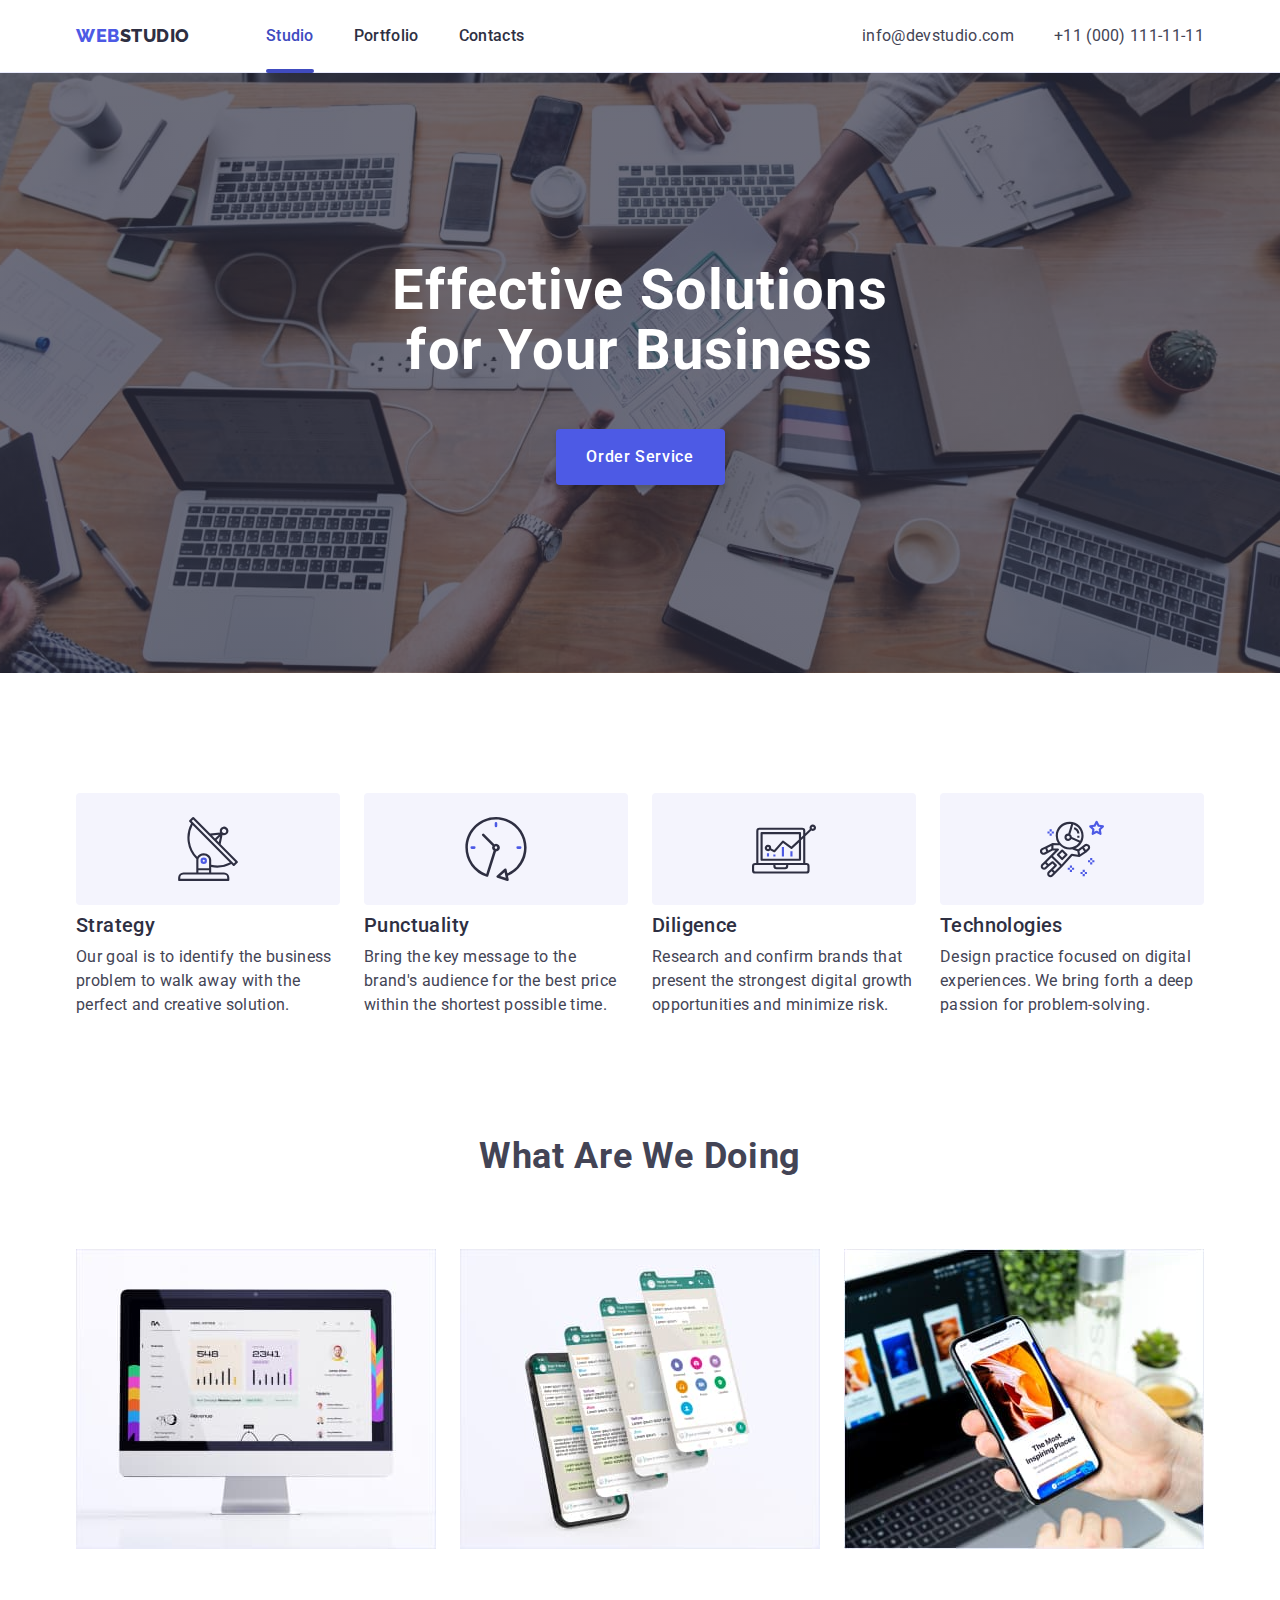
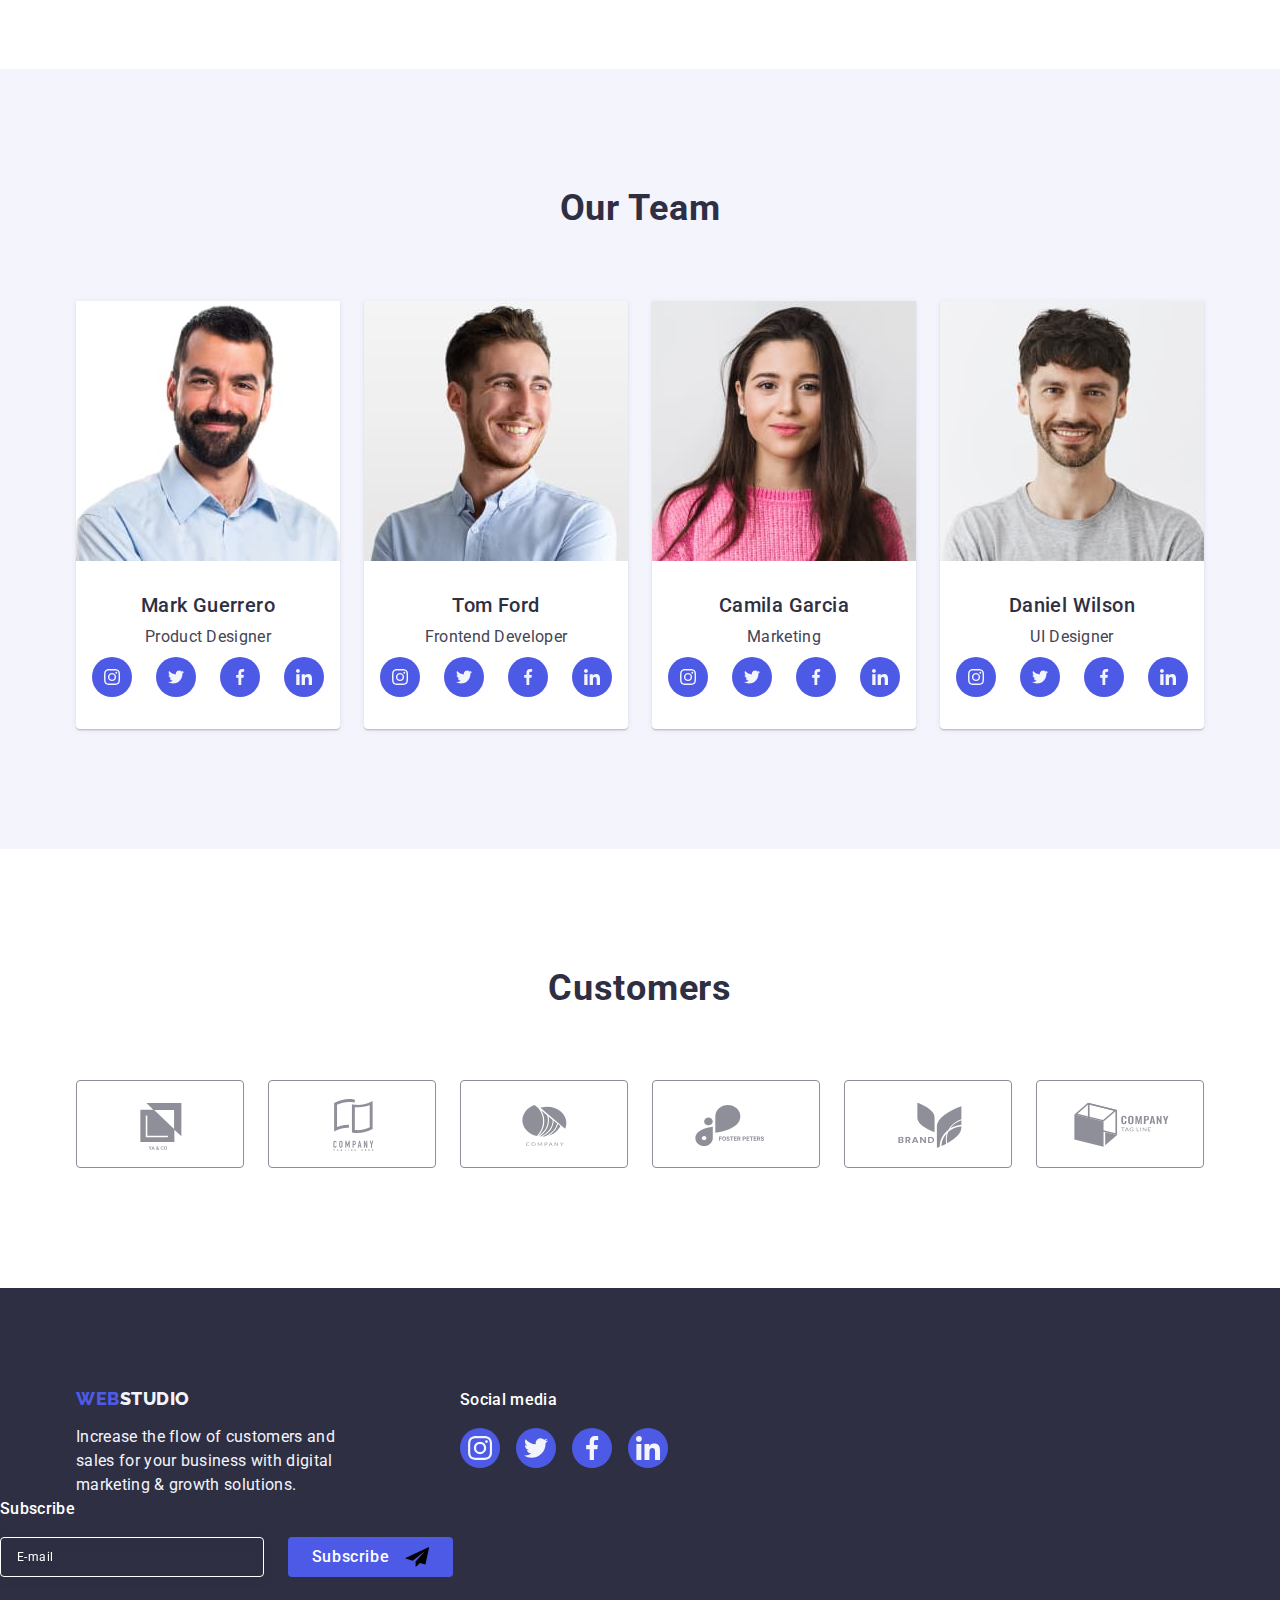
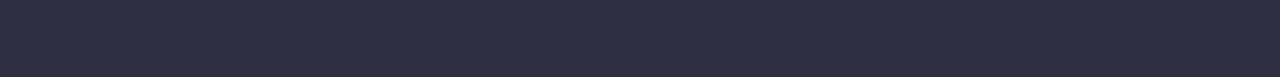
==== index.html @ e002f119 "rw6" ====
<!DOCTYPE html>
<html lang="en">
<head>
    <meta charset="UTF-8">
    <meta http-equiv="X-UA-Compatible" content="IE=edge">
    <meta name="viewport" content="width=device-width, initial-scale=1.0">
    <title>Web Studio</title>
    <link rel="stylesheet" href="https://cdnjs.cloudflare.com/ajax/libs/modern-normalize/1.1.0/modern-normalize.min.css">
    <link rel="preconnect" href="https://fonts.googleapis.com">
    <link rel="preconnect" href="https://fonts.gstatic.com" crossorigin>
    <link href="https://fonts.googleapis.com/css2?family=Raleway:wght@800&family=Roboto:wght@400;500;700;900&display=swap" rel="stylesheet">
    <link rel="stylesheet" href="./css/styles.css">
</head>
<body>
    <!-- header -->
    <header class="header-index">
        <div class="div-header container">
    <nav class="nav-header list">
        <a class="logo-web link" href="./index.html">Web<span class="logo-stu link">Studio</span></a>
    <ul class="menu list">
    <li><a class="menu-list current link" href="./index.html">Studio</a></li>
    <li><a class="menu-list link" href="./portfolio.html">Portfolio</a></li>
    <li><a class="menu-list link" href="">Contacts</a></li>
    </ul>
    </nav>
    <address class="contact">
        <ul class="contact-container list">
            <li><a class="contact-list link" href="mailto:info@devstudio.com">info@devstudio.com</a></li>
            <li><a class="contact-list link" href="tel:+110001111111">+11 (000) 111-11-11</a></li>
        </ul>
    </address>
    </div>
    </header>
    <!-- main -->
    <main>
        <!-- section 1 -->
    <section class="hero">
        <div class="hero-content container">
        <h1 class="title-index">Effective Solutions
        for Your Business</h1>
        <button class="order-btn" type="button" data-modal-open>Order Service</button>
        </div>
    </section>
        <!-- section 2 Features-->
    <section class="features-container"><div class="container">
        <h2 hidden class="hidden-features">Features</h2>
        <ul class="features-container-list list">
        <li class="firstlist-features-container">
            <div class="div-icon-features"><svg width="64" height="64">
                <use href="./images/icons.svg#icon-antena1"></use>
            </svg></div><h3 class="title-features">Strategy</h3>
        <p class="small-text">Our goal is to identify the business
        problem to walk away with the perfect and creative solution. </p></li>
        <li class="firstlist-features-container">
            <div class="div-icon-features"><svg width="64" height="64">
                <use href="./images/icons.svg#icon-clock1"></use>
        </svg></div><h3 class="title-features">Punctuality</h3>
        <p class="small-text">Bring the key message to the brand's audience for the best price within the shortest possible time.</p></li>
        <li class="firstlist-features-container">
            <div class="div-icon-features"><svg width="64" height="64">
                <use href="./images/icons.svg#icon-diagram1"></use>
        </svg></div><h3 class="title-features">Diligence</h3>
        <p class="small-text">Research and confirm brands that present the strongest digital growth opportunities and minimize risk.</p></li>
        <li class="firstlist-features-container">
            <div class="div-icon-features"><svg width="64" height="64">
                <use href="./images/icons.svg#icon-astronaut1"></use>
    </svg></div><h3 class="title-features">Technologies</h3>
        <p class="small-text">Design practice focused on digital experiences. We bring forth a deep passion for problem-solving.</p></li>
        </ul>
    </div>
    </section>
    <!-- section 3 What are we doing-->
        <section class="wawd-sec">
            <div class="container">
            <h2 class="wawd">What are we doing</h2>
            <ul class="wawd-list list">
        <li class="wawd-img"><img src="./images/rectangle.jpg" alt="monitor with statistics" width="360"/></li>
        <li class="wawd-img"><img src="./images/rectangle-71-1.jpg" alt="mobile browser tabs" width="360"/></li>
        <li class="wawd-img"><img src="./images/rectangle-71-2.jpg" alt="laptop and phone" width="360"/></li>
             </ul>
            </div>
        </section>

        <!-- section 4 Our Team-->
    <section class="our-team-sec">
        <div class="container">
        <h2 class="our-team">Our Team</h2>
        <ul class="our-team-list list">
        <li class="team-img team-li"><img src="./images/mark-guerrero.jpg" alt="bearded man in a shirt" width="264"/>
            <div class="name-position">
                <h3 class="title-name-team">Mark Guerrero</h3>
                <p class="small-text text-our-team">Product Designer</p>
                <ul class="social-network-list list">
                <li class="social-network-list-icon">
                    <a href="" class="link-icon">
                    <svg width="16" height="16" class="social-icons">
                    <use href="./images/icons.svg#icon-inst"></use>
                </svg></a></li>
                <li class="social-network-list-icon">
                    <a href="" class="link-icon">
                    <svg width="16" height="16" class="social-icons">
                    <use href="./images/icons.svg#icon-twitter"></use>
                </svg></a></li>
                <li class="social-network-list-icon">
                    <a href="" class="link-icon">
                    <svg width="16" height="16" class="social-icons">
                    <use href="./images/icons.svg#icon-facebook"></use>
                </svg></a></li>
                <li class="social-network-list-icon">
                    <a href="" class="link-icon">
                    <svg width="16" height="16" class="social-icons">
                    <use href="./images/icons.svg#icon-linkedin"></use>
                </svg></a></li></ul>
            </div>
        </li>
        <li class="team-img team-li"><img src="./images/tom-ford.jpg" alt="the man in the shirt is smiling" width="264"/>
            <div class="name-position">
            <h3 class="title-name-team">Tom Ford</h3>
            <p class="small-text text-our-team">Frontend Developer</p>
            <ul class="social-network-list list">
                <li class="social-network-list-icon">
                    <a href="" class="link-icon">
                    <svg width="16" height="16" class="social-icons">
                    <use href="./images/icons.svg#icon-inst"></use>
                </svg></a></li>
                <li class="social-network-list-icon">
                    <a href="" class="link-icon">
                    <svg width="16" height="16" class="social-icons">
                    <use href="./images/icons.svg#icon-twitter"></use>
                </svg></a></li>
                <li class="social-network-list-icon">
                    <a href="" class="link-icon">
                    <svg width="16" height="16" class="social-icons">
                    <use href="./images/icons.svg#icon-facebook"></use>
                </svg></a></li>
                <li class="social-network-list-icon">
                    <a href="" class="link-icon">
                    <svg width="16" height="16" class="social-icons">
                    <use href="./images/icons.svg#icon-linkedin"></use>
                </svg></a></li></ul>
        </div>
        </li>
        <li class="team-img team-li"><img src="./images/camila-garcia.jpg" alt="a girl in a pink sweater" width="264"/>
            <div class="name-position">
            <h3 class="title-name-team">Camila Garcia</h3>
            <p class="small-text text-our-team">Marketing</p>
            <ul class="social-network-list list">
                <li class="social-network-list-icon">
                    <a href="" class="link-icon">
                    <svg width="16" height="16" class="social-icons">
                    <use href="./images/icons.svg#icon-inst"></use>
                </svg></a></li>
                <li class="social-network-list-icon">
                    <a href="" class="link-icon">
                    <svg width="16" height="16" class="social-icons">
                    <use href="./images/icons.svg#icon-twitter"></use>
                </svg></a></li>
                <li class="social-network-list-icon">
                    <a href="" class="link-icon">
                    <svg width="16" height="16" class="social-icons">
                    <use href="./images/icons.svg#icon-facebook"></use>
                </svg></a></li>
                <li class="social-network-list-icon">
                    <a href="" class="link-icon">
                    <svg width="16" height="16" class="social-icons">
                    <use href="./images/icons.svg#icon-linkedin"></use>
                </svg></a></li></ul>
        </div>
        </li>
        <li class="team-img team-li"><img src="./images/daniel-wilson.jpg" alt="a man in a t-shirt" width="264"/>
            <div class="name-position">
            <h3 class="title-name-team">Daniel Wilson</h3>
            <p class="small-text text-our-team">UI Designer</p>
            <ul class="social-network-list list">
                <li class="social-network-list-icon">
                    <a href="" class="link-icon">
                    <svg width="16" height="16" class="social-icons">
                    <use href="./images/icons.svg#icon-inst"></use>
                </svg></a></li>
                <li class="social-network-list-icon">
                    <a href="" class="link-icon">
                    <svg width="16" height="16" class="social-icons">
                    <use href="./images/icons.svg#icon-twitter"></use>
                </svg></a></li>
                <li class="social-network-list-icon">
                    <a href="" class="link-icon">
                    <svg width="16" height="16" class="social-icons">
                    <use href="./images/icons.svg#icon-facebook"></use>
                </svg></a></li>
                <li class="social-network-list-icon">
                    <a href="" class="link-icon">
                    <svg width="16" height="16" class="social-icons">
                    <use href="./images/icons.svg#icon-linkedin"></use>
                </svg></a></li></ul>
        </div>
        </li>
        </ul>
    </div>
    </section>
    <!-- section 5 Customers -->
<section class="customers-sec">
<div class="container">
    <h2 class="our-team customers-title">Customers</h2>
    <ul class="customers-list list">
        <li class="customers-svg">
            <a href="#" class="svg-link">
            <svg class="svg-size" width="104" height="56">
            <use href="./images/icons.svg#icon-ya-co"></use>
        </svg></a></li>
        <li class="customers-svg">
            <a href="#" class="svg-link">
            <svg class="svg-size" width="104" height="56">
            <use href="./images/icons.svg#icon-company1"></use>
        </svg></a></li>
        <li class="customers-svg">
            <a href="#" class="svg-link">
            <svg class="svg-size" width="104" height="56">
            <use href="./images/icons.svg#icon-company2"></use>
        </svg></a></li>
        <li class="customers-svg">
            <a href="#" class="svg-link">
            <svg class="svg-size" width="104" height="56">
            <use href="./images/icons.svg#icon-foster-peters"></use>
        </svg></a></li>
        <li class="customers-svg">
            <a href="#" class="svg-link">
            <svg class="svg-size" width="104" height="56">
            <use href="./images/icons.svg#icon-brand"></use>
        </svg></a></li>
        <li class="customers-svg">
            <a href="#" class="svg-link">
            <svg class="svg-size" width="104" height="56">
            <use href="./images/icons.svg#icon-company3"></use>
        </svg></a></li>
    </ul>
</div>
</section>
</main>
<!-- footer -->
<footer class="footer-sec">
<div class="footer-container container">
    <div class="footer-main">
    <a class="logo-web-foot link" href="./index.html">Web<span class="logo-stu-foot link">Studio</span></a>
    <p class="small-footer-text">Increase the flow of customers and sales for your business with digital marketing & growth solutions.</p>
    </div>
<div>
    <p class="footer-social-media">Social media</p>
    <ul class="social-network-list-footer list">
        <li class="social-network-list-icon">
            <a href="" class="link-icon link-icon-footer">
            <svg width="24" height="24" class="social-icons">
            <use href="./images/icons.svg#icon-inst"></use>
        </svg></a></li>
        <li class="social-network-list-icon">
            <a href="" class="link-icon link-icon-footer">
            <svg width="24" height="24" class="social-icons">
            <use href="./images/icons.svg#icon-twitter"></use>
        </svg></a></li>
        <li class="social-network-list-icon">
            <a href="" class="link-icon link-icon-footer">
            <svg width="24" height="24" class="social-icons">
            <use href="./images/icons.svg#icon-facebook"></use>
        </svg></a></li>
        <li class="social-network-list-icon">
            <a href="" class="link-icon link-icon-footer">
            <svg width="24" height="24" class="social-icons">
            <use href="./images/icons.svg#icon-linkedin"></use>
        </svg></a></li></ul>
</div>
</div>
<!-- footer form -->
<div class="footer-form-container">
    <p class="footer-form-txt">Subscribe</p>
    <form class="footer-form">
        <label for="subscribe" class="footer-form-label">
            <input type="email" name="subscribe" id="subscribe" placeholder="E-mail" class="footer-form-label-input">
        </label>
        <button type="submit" class="sub-btn">Subscribe
            <svg width="24" height="24" class="sub-btn-svg">
                <use href="./images/icons.svg#icon-telegram"></use>
            </svg>
        </button>
    </form>
</div>
</footer>
<div class="backdrop is-hidden" data-modal>
    <div class="modal-window">
    <button type="button" class="modal-close-btn" data-modal-close>
        <svg class="modal-close-btn-icon" width="8" height="8">
            <use href="./images/icons.svg#icon-close"></use>
        </svg>
    </button>
    <p class="modal-title-txt">Leave your contacts and we will call you back</p>
    <form class="modal-form">
        <!-- name form -->
    <div class="modal-form-container">
            <label for="user-name" class="modal-form-area">Name
            </label>
        <div class="input-icon-container">
            <input type="text" name="user-name" id="user-name" class="modal-form-input" required pattern="[а-яА-ЯіІїЇa-zA-Z']+$">
            <svg class="modal-form-icon" width="18" height="24">
                <use href="./images/icons.svg#icon-name"></use>
            </svg>
        </div>
    </div>
        <!-- tel form -->
    <div class="modal-form-container">
            <label class="modal-form-area">Phone
            </label>
        <div class="input-icon-container">
            <input type="tel" name="Phone" class="modal-form-input" required pattern="[0-9]{3}-[0-9]{3}-[0-9]{2}-[0-9]{2}" title="xxx-xxx-xx-xx">
            <svg class="modal-form-icon" width="18" height="24">
                <use href="./images/icons.svg#icon-phone"></use>
            </svg>
        </div>
    </div>
        <!-- email form -->
    <div class="input-icon-container">
            <label class="modal-form-area">Email
            </label>        
        <div class="input-icon-container">
            <input type="email" name="Email" class="modal-form-input" required>
            <svg class="modal-form-icon" width="18" height="24">
                <use href="./images/icons.svg#icon-email"></use>
            </svg>
        </div>
    </div>
    <!-- comment form -->
    <div class="input-icon-container-comment">
            <label class="modal-form-area" for="user-comment">Comment
            </label>        
        <textarea 
        id="user-comment"
        name="user-comment"
        class="modal-comment"
        placeholder="Text input"></textarea>
    </div>
    <!-- Privacy Policy form -->
    <div class="input-icon-container-pp">
            <input type="checkbox" id="user-privacy" value="true" name="user-privacy" class="modal-form-input-pp visually-hidden">
            <label class="modal-form-area" for="user-privacy">
                <span class="user-privacy-span">
                    <svg class="modal-form-icon" width="10" height="8">
                        <use class="modal-form-check-icon" href="./images/icons.svg#icon-checkbox-click"></use>
                    </svg> 
                </span>
                I accept the terms and conditions of the <a href="" class="modal-txt-pp">Privacy Policy</a>
        </label>
    </div>
        <button type="submit" class="btn-modal-send">Send</button>
    </form>
    </div>
    </div>
<script src="./js/modal.js"></script>
</body>
</html>
---- css/styles.css ----
:root {
    --main-font-family: 'Roboto', sans-serif;
    --secondary-font-family: 'Raleway', sans-serif;
}
h1,h2,h3,h4,h5,h6,p {
    margin: 0;
}
ul {margin: 0;
    padding: 0;
}

.container {
    width: 1158px;
    margin: 0 auto;
    padding: 0 15px 0 15px;
}
.header-index {
    border-bottom: 1px solid #e7e9fc;
    box-shadow: 0px 2px 1px rgba(46, 47, 66, 0.08), 0px 1px 1px rgba(46, 47, 66, 0.16), 0px 1px 6px rgba(46, 47, 66, 0.08); 
}
.div-header {
    display: flex;
    align-items: center;
}
.header-portf {
    border-bottom: 1px solid #e7e9fc
}
.div-header-portf {
    display: flex;
    align-items: center;
}
/* body */
body {font-family:var(--main-font-family);
    color: #434455;
    background-color:#FFFFFF;
}
/* def settings */
.link {text-decoration: none;
}
.list {text-decoration: none;
    padding-left: 0;
    margin: 0;

}

.contact {font-style: normal;
margin-left: auto;}
img {display: block}

/* hero */
.hero {background-color: #2e2f42;
    background-image: linear-gradient(rgba(46, 47, 66, 0.7), rgba(46, 47, 66, 0.7)),
    url(../images/people-office-1.jpg);
    background-repeat: no-repeat;
    background-size: cover;
    padding: 188px 0;
    max-width: 1440px;
    margin: 0 auto;
    background-position: center;
}
/*  max-width: 1440px;
    margin: 0 auto; ??? */

    
.hero-content 

.title-index {
    font-family: var(--main-font-family);
    font-weight: 700; 
    font-size: 56px;
    line-height: 1.07;
    letter-spacing: 0.02em;
    color: #FFFFFF;
    text-align: center;
    margin-left: auto;
    margin-right: auto;
    /* background-color: #2E2F42; */
    max-width: 496px;
    margin-bottom: 48px;
}

    /* contacts */
    .contact-list {
    font-family: var(--main-font-family);
    font-style: normal;
    font-weight: 400;
    font-size: 16px;
    line-height: 1.5;
    letter-spacing: 0.02em;
    color: #434455;
    transition: color 250ms cubic-bezier(0.4, 0, 0.2, 1);
    }
    .contact-list:hover,
    .contact-list:focus {
        color: #404BBF;}

    /* menu list */

    .link-display-block {
        display: block;
        position: relative;
        width: 100%;
        height: 100%;
        transition: box-shadow 250ms cubic-bezier(0.4, 0, 0.2, 1);
    }
    
    .link-display-block:hover,
    .link-display-block:focus {
        box-shadow: 0px 1px 6px rgba(46, 47, 66, 0.08), 0px 1px 1px rgba(46, 47, 66, 0.16), 0px 2px 1px rgba(46, 47, 66, 0.08);
    }
    
    .menu {display: flex;
        gap: 40px;
        margin: 0;
        padding: 0;
    }
    .list {
        list-style: none;
        margin: 0;
        padding: 0;
    }

    .menu-list {
    font-family: var(--main-font-family);
    font-weight: 500;
    font-size: 16px;
    line-height: 1.5;
    letter-spacing: 0.02em;
    color: #2E2F42;
    padding: 24px 0;
    display: block;
    transition: color 250ms cubic-bezier(0.4, 0, 0.2, 1);
    position: relative;
    /* color: #404bbf; */
}


.current {
    position: relative;
    color: #404bbf;
}
.current::after {
    content: '';
    position: absolute;
    left: 0;
    bottom: -1px;
    height: 4px;
    background-color: #404bbf;
    border-radius: 2px;
    width: 100%;
}

.menu-list:hover,
.menu-list:focus {
    color: #404BBF;
}
.nav-header {
    display: flex;
    align-items: center;
}
.contact-container {
    display: flex;
    gap: 40px;
}
/* order-btn, nav-btn */

.btn-list {
    display: flex;
    justify-content: center;
    gap: 24px;
    margin-bottom: 72px;
}

.order-btn {
font-family: var(--main-font-family);
font-weight: 500;
font-size: 16px;
line-height: 1.5;
display: block;
margin-left: auto;
margin-right: auto;
align-items: center;
letter-spacing: 0.04em;
color: #FFFFFF;
background-color: #4D5AE5;
box-shadow: 0px 4px 4px rgba(0, 0, 0, 0.15);
border-radius: 4px;
cursor: pointer;
border: 0;
min-width: 169px;
height: 56px;
border: none;
border-radius: 4px;
transition: background-color 250ms cubic-bezier(0.4, 0, 0.2, 1);
}

.order-btn:hover {background-color: #404BBF;}
.order-btn:focus {background-color: #404BBF;}

/* nav btn */
.nav-btn {
font-family: var(--main-font-family);
font-weight: 500;
font-size: 16px;
line-height: 1.5;
display: flex;
align-items: center;
letter-spacing: 0.04em;
background-color:#F4F4FD;
color: #4D5AE5;
cursor: pointer;
border: 0;
border-radius: 4px;
padding: 12px 24px;
border: 1px solid #e7e9fc;
transition: color 250ms cubic-bezier(0.4, 0, 0.2, 1), background-color 250ms cubic-bezier(0.4, 0, 0.2, 1), border-color 250ms cubic-bezier(0.4, 0, 0.2, 1), box-shadow 250ms cubic-bezier(0.4, 0, 0.2, 1);
}

.nav-btn:hover {
    box-shadow: 0px 3px 1px rgba(0, 0, 0, 0.1), 0px 2px 1px rgba(0, 0, 0, 0.08), 0px 2px 2px rgba(0, 0, 0, 0.12);
    border-radius: 0px 0px 4px 4px;
    background: #404BBF;
    color: #FFFFFF;
    border-radius: 4px;
    border: 1px solid transparent;
}

.nav-btn:focus {
    box-shadow: 0px 3px 1px rgba(0, 0, 0, 0.1), 0px 2px 1px rgba(0, 0, 0, 0.08), 0px 2px 2px rgba(0, 0, 0, 0.12);
    border-radius: 0px 0px 4px 4px;
    background: #404BBF;
    color: #FFFFFF;
    border-radius: 4px;
    border: 1px solid transparent;
}

/* content-list-portfolio */
.content-list-portfolio {
    display: flex;
    flex-wrap: wrap;
    column-gap: 24px;
    row-gap: 48px;
}
/* portfolio ul > li > div */
.div-content {
    padding: 32px 16px;
    border: 1px solid #e7e9fc;
    border-top: none;
}

/* sec2 */

.div-icon-features {
    display: flex;
    align-items: center;
    justify-content: center;
    height: 112px;
    background-color: #f4f4fd;
    border-radius: 4px;
    margin-bottom: 8px;
}

.hidden-features {
    color:#2e2f42;
    margin-bottom: 8px;
}
.features-container {
    padding: 120px 0;
}
.features-container-list {
    display: flex;
    gap: 24px;}
.firstlist-features-container {
    width: calc((100% - 72px) / 4);
}

/* h3 What are we doing */
.wawd {
    font-family: var(--main-font-family);
    font-weight: 700;
    font-size: 36px;
    line-height: 1.11;
    letter-spacing: 0.02em;
    text-transform: capitalize;
    text-align: center;
   
    margin-bottom: 72px;
}
.wawd-list {
    display: flex;
    gap: 24px;
}
.wawd-sec {
    padding-bottom: 120px;

}
.wawd-img {
    display: flex;
    gap: 24px;
    width: 464px;
}

/* sec4 Our Team */

.link-icon {
    width: 100%;
    height: 100%;
    background-color:#4d5ae5;
    border-radius: 50%;
    display: flex;
    align-items: center;
    justify-content: center;
    transition: background-color 250ms cubic-bezier(0.4, 0, 0.2, 1);
}
.link-icon:hover {background-color: #404bbf;} 
.link-icon:focus {background-color: #404bbf;}

.social-icons {
fill: #f4f4fd;
}

.name-position {
    padding: 32px 0;
}

.social-network-list {
    display: flex;
    justify-content: center;
    gap: 24px;
} 

.social-network-list-icon {
    width: 40px;
    height: 40px;
}

.title-name-team {
    font-weight: 500;
    font-size: 20px;
    line-height: 1.2;
    letter-spacing: 0.02em;
    color: #2e2f42;
    text-align: center;
    margin-bottom: 8px;

}
.our-team {
    font-family: var(--main-font-family);
    font-weight: 700;
    font-size: 36px;
    line-height: 1.11;
    letter-spacing: 0.02em;
    text-transform: capitalize;
    text-align: center;
    color: #2e2f42;
    margin-bottom: 72px;
}
.our-team-sec {
    background-color: #F4F4FD;
    padding: 120px 0;
}
.team-img {
    background-color: #FFFFFF;
    box-shadow: 0px 1px 6px rgba(46, 47, 66, 0.08), 0px 1px 1px rgba(46, 47, 66, 0.16), 0px 2px 1px rgba(46, 47, 66, 0.08);
    border-radius: 0px 0px 4px 4px;

}
.our-team-list {
    display: flex;
    gap: 24px;
    
}
/* customers-sec5 */
.customers-sec {
    padding-top: 120px;
    padding-bottom: 120px;
}

.svg-link {
    width: 100%;
    height: 100%;
    border: 1px solid #8e8f99;
    border-radius: 4px;
    display: flex;
    align-items: center;
    justify-content: center;
    color: #8e8f99;
    transition: border-color 250ms cubic-bezier(0.4, 0, 0.2, 1),
    color 250ms cubic-bezier(0.4, 0, 0.2, 1);
}

.svg-link:hover,
.svg-link:focus {
    border-color: #404BBF;
    color: #404BBF;
}

.svg-size {
    width: 104px;
    height: 56px;
    fill: currentColor;
}

.customers-svg {
    width: calc((100% - 120px) / 6);
    height: 88px;
}

.customers-list {
    display: flex;
    justify-content: center;
    width: 1128px;
    gap: 24px;
}

.customers-title {
    margin-bottom: 72px;
    line-height: 1.1;
}

.team-li {
    border-radius: 0px 0px 4px 4px;
    /* padding: 32px 0; */
}
/* h2 */
.title-features {
    font-family: var(--main-font-family);
    font-weight: 500;
    font-size: 20px;
    line-height: 1.2;
    letter-spacing: 0.02em;
    color:#2e2f42;
    margin-bottom: 8px;
}
/* small-text p */
.small-text {
    font-family: var(--main-font-family);
    font-size: 16px;
    line-height: 1.5;
    letter-spacing: 0.02em;
    color: #434455;
    }     
.small-footer-text {
    font-family: var(--main-font-family);
    font-size: 16px;
    line-height: 1.5;
    letter-spacing: 0.02em;
    color: #F4F4FD;
    max-width: 264px;
}

.text-our-team {
    text-align: center;
    margin: 0;
    margin-bottom: 8px;
}
/* logo */
.logo-web {
font-family: "Raleway", sans-serif;
font-style: normal;
font-weight: 800;
font-size: 18px;
line-height: 1.17;
display: flex;
align-items: center;
letter-spacing: 0.03em;
text-transform: uppercase;
text-decoration: none;
color: #4D5AE5;
margin-right: 76px;
}
.logo-stu {
font-family: 'Raleway', sans-serif;
font-style: normal;
font-weight: 800;
font-size: 18px;
line-height: 1.17;
display: flex;
align-items: center;
letter-spacing: 0.03em;
text-transform: uppercase;
text-decoration: none;
color: #2E2F42;
}

/* port-img */
.sec-port-img link {
font-family: var(--main-font-family);
font-weight: 500;
font-size: 20px;
line-height: 1.2;
letter-spacing: 0.02em;
width: calc((1440px - 48px) / 3);
}
.sec-port-img:hover {box-shadow: 0px 1px 6px rgba(46, 47, 66, 0.08), 0px 1px 1px rgba(46, 47, 66, 0.16), 0px 2px 1px rgba(46, 47, 66, 0.08);
    border-radius: 0px 0px 4px 4px;}

/* title-portfolio */
.title-portfolio {
    font-weight: 500;
    font-size: 20px;
    line-height: 1.2;
    letter-spacing: 0.02em;
    color: #2e2f42;
    margin-bottom: 8px;
}

.projects-container {
    padding: 96px 0 120px;
}

/* footer */

.footer-sec {
    background-color: #2E2F42;
    padding: 100px 0;
}
.logo-web-foot {
    font-family: 'Raleway', sans-serif;
font-style: normal;
font-weight: 800;
font-size: 18px;
line-height: 1.17;
align-items: center;
letter-spacing: 0.03em;
text-transform: uppercase;
text-decoration: none;
color: #4D5AE5;
display: inline-block;
margin-bottom: 16px;
margin-right: 76px;
}
.logo-stu-foot {
    font-family: 'Raleway', sans-serif;
    font-style: normal;
    font-weight: 800;
    font-size: 18px;
    line-height: 1.17; 
    align-items: center;
    letter-spacing: 0.03em;
    text-transform: uppercase;
    text-decoration: none;
    color: #F4F4FD;
}
.footer-container {
    display: flex;
    align-items: baseline;
}

.footer-main {
    margin-right: 120px;
}

.footer-social-media {
    font-weight: 500;
    font-size: 16px;
    line-height: 1.5;
    letter-spacing: 0.02em;
    color: #FFFFFF;
    margin-bottom: 16px;
}

.social-network-list-footer {
    display: flex;
    justify-content: center;
    gap: 16px;
}

.link-icon-footer:hover, 
.link-icon-footer:focus {
    background-color: #31d0aa;
}
/* =================== footer form ===================*/
.footer-form-container {

}

.footer-form-txt {
    margin-bottom: 16px;
    font-weight: 500;
    font-size: 16px;
    line-height: 1.5;
    letter-spacing: 0.02em;
    color: #ffffff;
}

.footer-form {
    display: flex;
}

.footer-form-label {
    margin-right: 24px;
}

.footer-form-label-input {
    width: 264px;
    height: 40px;
    border: 1px solid #ffffff;
    background-color: transparent;
    font-size: 12px;
    line-height: 1.5;
    letter-spacing: 0.04em;
    padding-left: 16px;
    filter: drop-shadow(0px 4px 4px rgba(0, 0, 0, 0.15));
    border-radius: 4px;
    color: #ffffff;
}

::placeholder {
    color: #ffffff; 
}

.sub-btn {
    min-width: 165px;
    height: 40px;
    display: flex;
    justify-content: center;
    align-items: center;
    font-family:var(--main-font-family);
    font-size: 16px;
    font-weight: 500;
    line-height: 1.5;
    letter-spacing: 0.04em;
    color: #ffffff;
    cursor: pointer;
    background-color: #4D5AE5;
    border: none;
    border-radius: 4px;
}

.sub-btn-svg {
    margin-left: 16px;
}

.overlay {
    position: absolute;
    top: 0;
    font-size: 16px;
    line-height: 1.5;
    letter-spacing: 0.02em;
    color: #F4F4FD;
    padding: 40px 32px;
    background-color: #4D5AE5;
    height: 100%;
    transform: translateY(100%);
    transition: transform 250ms cubic-bezier(0.4, 0, 0.2, 1);
}


.link-display-block:hover .overlay{
    transform: translateY(0%);
}
.link-display-block:focus .overlay{
    transform: translateY(0%);
}

.sec-port-img:hover .overlay {
    transform: translate(0, 0);
}

.overlay-container {
    position: relative;
    overflow: hidden;
}
/* Modal */
.backdrop {
    position: fixed;
    top: 0;
    left: 0;
    /* z-index: 100; */
    width: 100%;
    height: 100%;
    background: rgba(46, 47, 66, 0.4);
    transition: opacity 250ms cubic-bezier(0.4, 0, 0.2, 1), visibility 250ms cubic-bezier(0.4, 0, 0.2, 1);
}

.backdrop.is-hidden {
    opacity: 0;
    visibility: hidden;
    pointer-events: none;

}

.modal-window {
    position: absolute;
    width: 408px;
    min-height: 576px;
    background: #FCFCFC;
    top: 50%;
    left: 50%;
    transform: translate(-50%, -50%);
    box-shadow: 0px 1px 1px rgba(0, 0, 0, 0.14), 0px 1px 3px rgba(0, 0, 0, 0.12), 0px 2px 1px rgba(0, 0, 0, 0.2);
    border-radius: 4px;
    transition: transform 250ms cubic-bezier(0.4, 0, 0.2, 1);
}

.modal-close-btn-icon {
    left: 16px;
    color: #2E2F42;
    transition: fill 250ms cubic-bezier(0.4, 0, 0.2, 1);
}

.modal-form-icon {
    position: absolute;
    left: 16px;
    top: 50%;
    transform: translateY(-50%);
    left: 16px;
    color: #2E2F42;
    transition: fill 250ms cubic-bezier(0.4, 0, 0.2, 1);
}


.modal-close-btn {
    position: absolute;
    top: 24px;
    right: 24px;
    width: 24px;
    height: 24px;
    border-radius: 50%;
    display: flex;
    align-items: center;
    justify-content: center;
    background-color: #e7e9fc;
    border: 1px solid rgba(0, 0, 0, 0.1); 
    padding: 0;
    cursor: pointer;
    transition: background-color 250ms cubic-bezier(0.4, 0, 0.2, 1), border 250ms cubic-bezier(0.4, 0, 0.2, 1); 
}

.modal-close-btn:hover,
.modal-close-btn:focus {
    background-color: #404bbf;
    border: none;
    fill: #ffffff
}

.modal-window {
    padding: 72px 24px 24px 24px;
}

.modal-form-container {
    margin-bottom: 8px;
}

.small-modal-container {
    display: block;
    position: relative;
}

.modal-form {
    display: flex;
    flex-direction: column;
}

.modal-form-area {
    font-size: 12px;
    line-height: 1.17;
    letter-spacing: 0.04em;
    color: #8e8f99;
    display: block;
    margin-bottom: 4px;
}

.input-icon-container {
    position: relative;
    margin-bottom: 8px;
}

.input-icon-container-comment {
    margin-bottom: 16px;

}

.modal-form-input {
    width: 100%;
    height: 40px;
    border: 1px solid rgba(46, 47, 66, 0.4);
    border-radius: 4px;
    background-color: transparent;
    padding-left: 38px;
    outline: transparent;
    transition: border-color 250ms cubic-bezier(0.4, 0, 0.2, 1);
}
.modal-form-input:focus {
    border-color: #4D5AE5;
}
/* =======При фокусі на input,
 у svg у класі заданий стиль fill: #4D5AE5;
  для зміни кольору іконки при кліку на input
   (для цього потрібно прибрати властивість fill у спрайті для іконки)======= */

   .modal-form-input:focus .modal-form-icon{
    fill: #4D5AE5;
}

.modal-title-txt {
    font-weight: 500;
    font-size: 16px;
    line-height: 1.5;
    text-align: center;
    letter-spacing: 0.02em;
    color:#2E2F42;
    margin-bottom: 16px;
}

.modal-txt-pp {
    font-size: 12px;
    line-height: 1.17;
    letter-spacing: 0.04em;
    color:#4d5ae5;
    
}

.btn-modal-send {
    display: block;
    min-width: 169px;
    height: 56px;
    font-family:var(--main-font-family);
    font-size: 16px;
    font-weight: 500;
    line-height: 1.5;
    letter-spacing: 0.04em;
    color: #ffffff;
    cursor: pointer;
    background-color: #4D5AE5;
    border: none;
    border-radius: 4px;
    transition: background-color 250ms cubic-bezier(0.4, 0, 0.2, 1);
}

.btn-modal-send:hover,
.btn-modal-send:focus {

}

.modal-comment {
    resize: none;
    padding: 8px 16px;
    width: 100%;
    height: 120px;
    font-size: 12px;
    line-height: 1.17;
    letter-spacing: 0.04em;
    color: rgba(46, 47, 66, 0.4);
    border: 1px solid rgba(46, 47, 66, 0.2);
    border-radius: 4px;
    background-color: transparent;
    outline: transparent;
    transition: border-color 250ms cubic-bezier(0.4, 0, 0.2, 1);
}

.modal-comment:focus {
    border-color: #4D5AE5;
}

.input-icon-container-pp {
    margin-bottom: 24px;
}

.modal-form-input-pp:checked + .modal-form-area {
    background-color:#404bbf;
    border: none;
    fill:#ffffff;
    border-color:#404bbf;
}

.visually-hidden {
  position: absolute;
  width: 1px;
  height: 1px;
  margin: -1px;
  border: 0;
  padding: 0;
  white-space: nowrap;
  clip-path: inset(100%);
  clip: rect(0 0 0 0);
  overflow: hidden;
}

.user-privacy-span {
    width: 16px;
    height: 16px;
    border: 1px solid rgba(46, 47, 66, 0.4);
    border-radius: 2px;
    display: inline-flex;
    align-items: center;
    justify-content: center;
    fill: transparent;
}
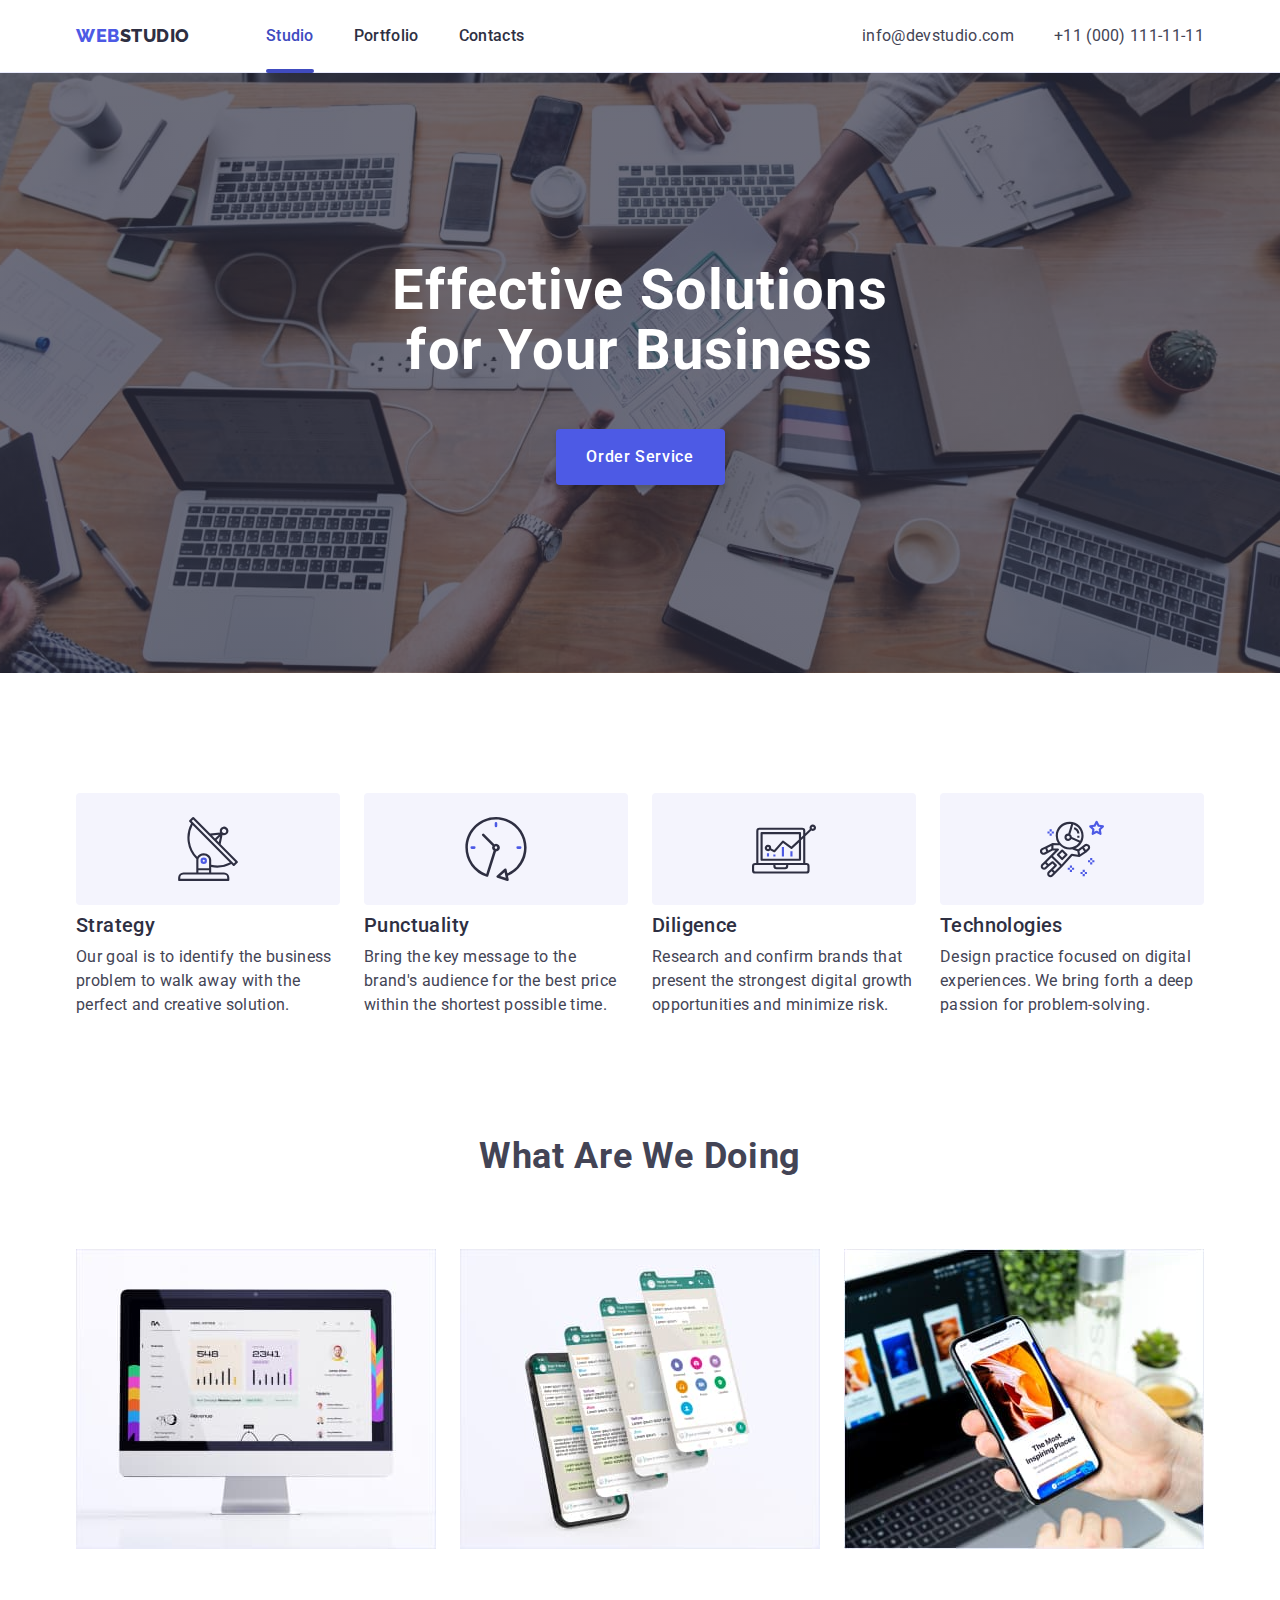
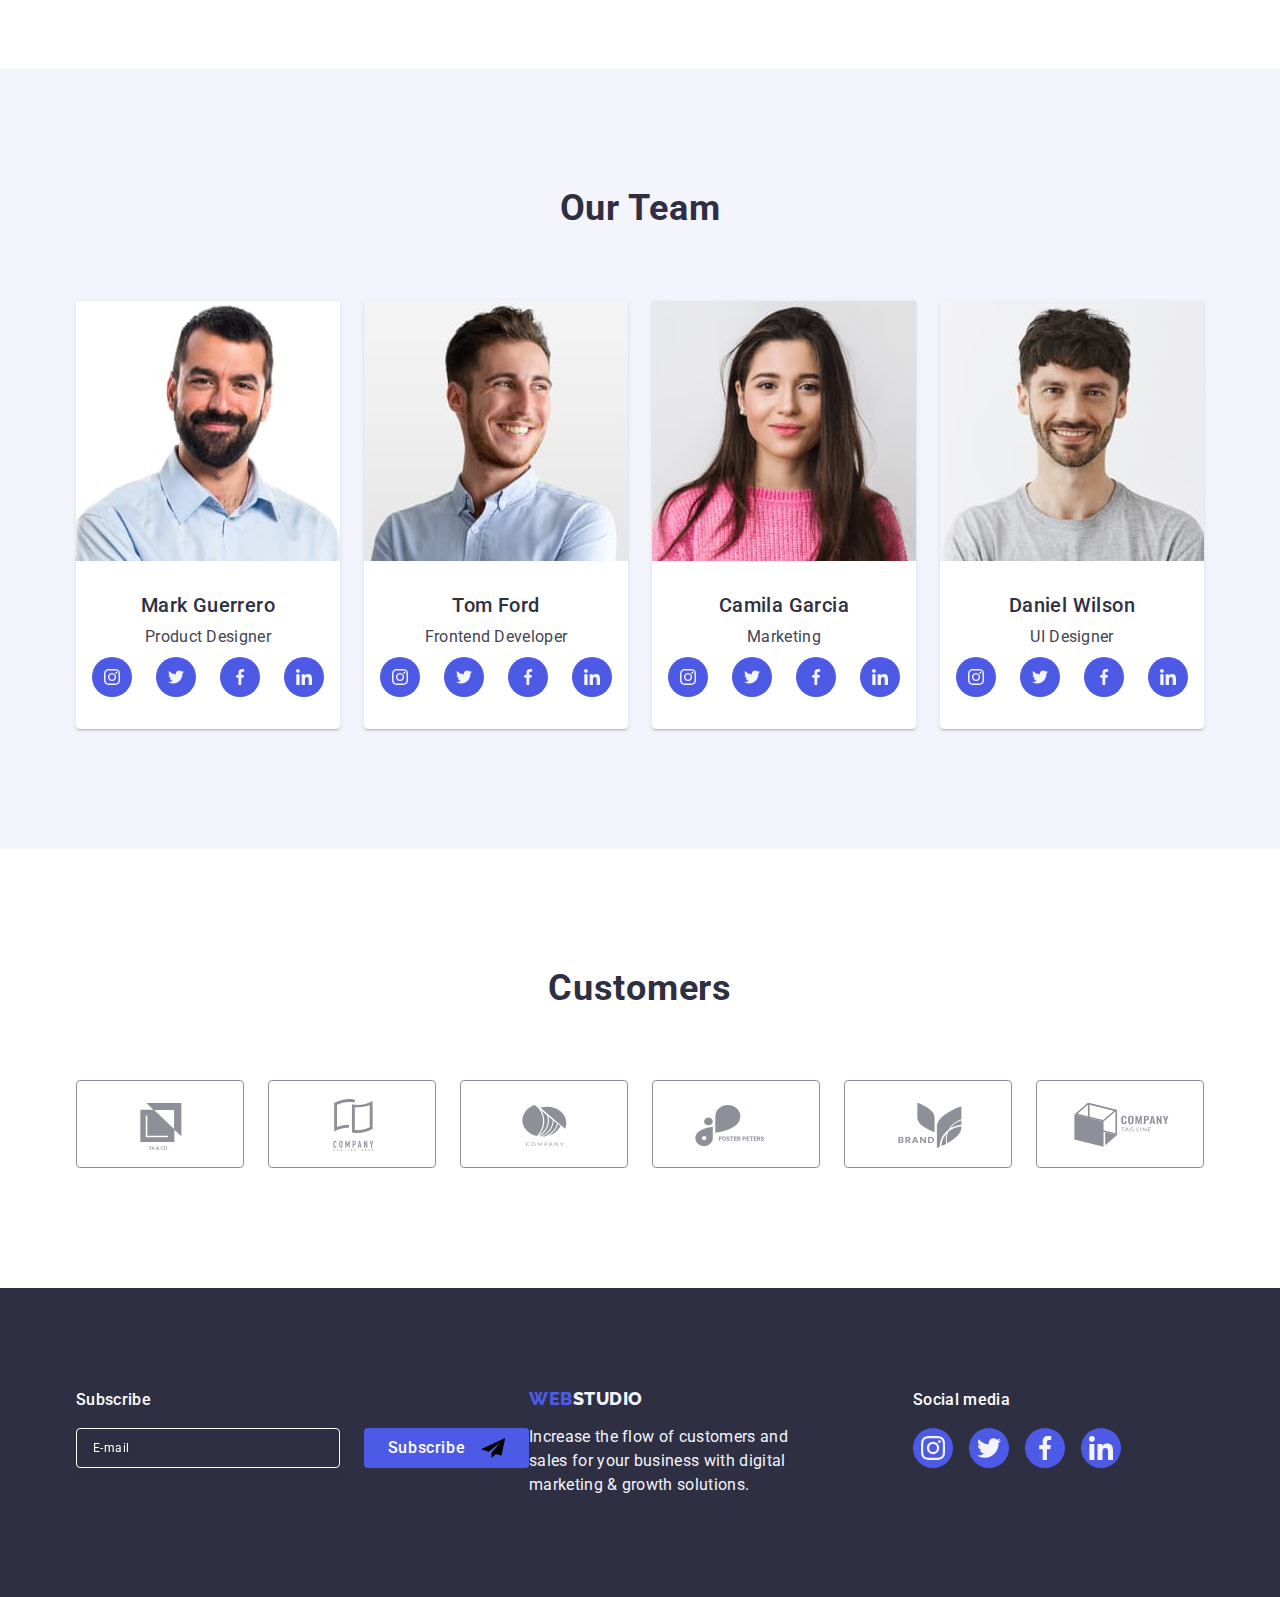
==== commit 39b1a361: "rw6" ====
--- a/index.html
+++ b/index.html
@@ -239,36 +239,7 @@
 <!-- footer -->
 <footer class="footer-sec">
 <div class="footer-container container">
-    <div class="footer-main">
-    <a class="logo-web-foot link" href="./index.html">Web<span class="logo-stu-foot link">Studio</span></a>
-    <p class="small-footer-text">Increase the flow of customers and sales for your business with digital marketing & growth solutions.</p>
-    </div>
-<div>
-    <p class="footer-social-media">Social media</p>
-    <ul class="social-network-list-footer list">
-        <li class="social-network-list-icon">
-            <a href="" class="link-icon link-icon-footer">
-            <svg width="24" height="24" class="social-icons">
-            <use href="./images/icons.svg#icon-inst"></use>
-        </svg></a></li>
-        <li class="social-network-list-icon">
-            <a href="" class="link-icon link-icon-footer">
-            <svg width="24" height="24" class="social-icons">
-            <use href="./images/icons.svg#icon-twitter"></use>
-        </svg></a></li>
-        <li class="social-network-list-icon">
-            <a href="" class="link-icon link-icon-footer">
-            <svg width="24" height="24" class="social-icons">
-            <use href="./images/icons.svg#icon-facebook"></use>
-        </svg></a></li>
-        <li class="social-network-list-icon">
-            <a href="" class="link-icon link-icon-footer">
-            <svg width="24" height="24" class="social-icons">
-            <use href="./images/icons.svg#icon-linkedin"></use>
-        </svg></a></li></ul>
-</div>
-</div>
-<!-- footer form -->
+    <!-- footer form -->
 <div class="footer-form-container">
     <p class="footer-form-txt">Subscribe</p>
     <form class="footer-form">
@@ -281,6 +252,35 @@
             </svg>
         </button>
     </form>
+</div>
+    <div class="footer-main">
+    <a class="logo-web-foot link" href="./index.html">Web<span class="logo-stu-foot link">Studio</span></a>
+    <p class="small-footer-text">Increase the flow of customers and sales for your business with digital marketing & growth solutions.</p>
+    </div>
+<div>
+    <p class="footer-social-media">Social media</p>
+    <ul class="social-network-list-footer list">
+        <li class="social-network-list-icon">
+            <a href="" class="link-icon link-icon-footer">
+            <svg width="24" height="24" class="social-icons">
+            <use href="./images/icons.svg#icon-inst"></use>
+        </svg></a></li>
+        <li class="social-network-list-icon">
+            <a href="" class="link-icon link-icon-footer">
+            <svg width="24" height="24" class="social-icons">
+            <use href="./images/icons.svg#icon-twitter"></use>
+        </svg></a></li>
+        <li class="social-network-list-icon">
+            <a href="" class="link-icon link-icon-footer">
+            <svg width="24" height="24" class="social-icons">
+            <use href="./images/icons.svg#icon-facebook"></use>
+        </svg></a></li>
+        <li class="social-network-list-icon">
+            <a href="" class="link-icon link-icon-footer">
+            <svg width="24" height="24" class="social-icons">
+            <use href="./images/icons.svg#icon-linkedin"></use>
+        </svg></a></li></ul>
+</div>
 </div>
 </footer>
 <div class="backdrop is-hidden" data-modal>
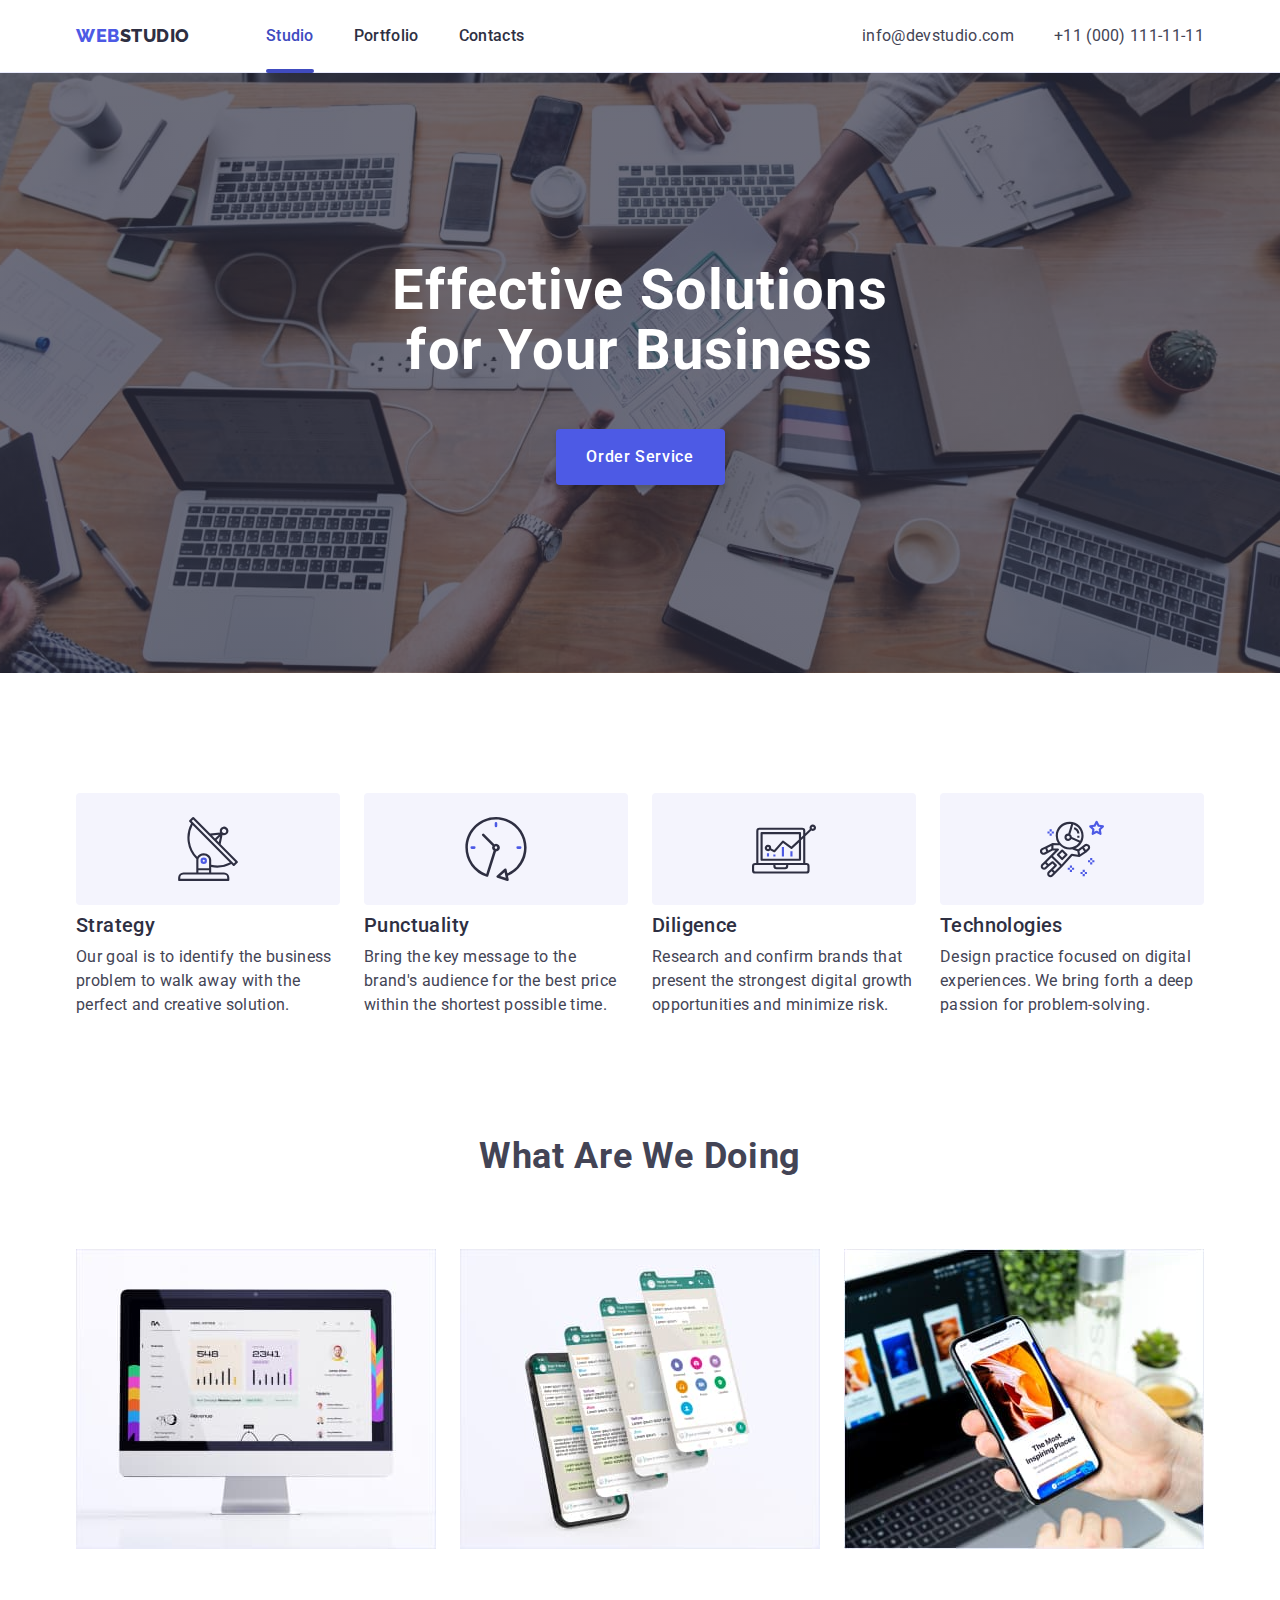
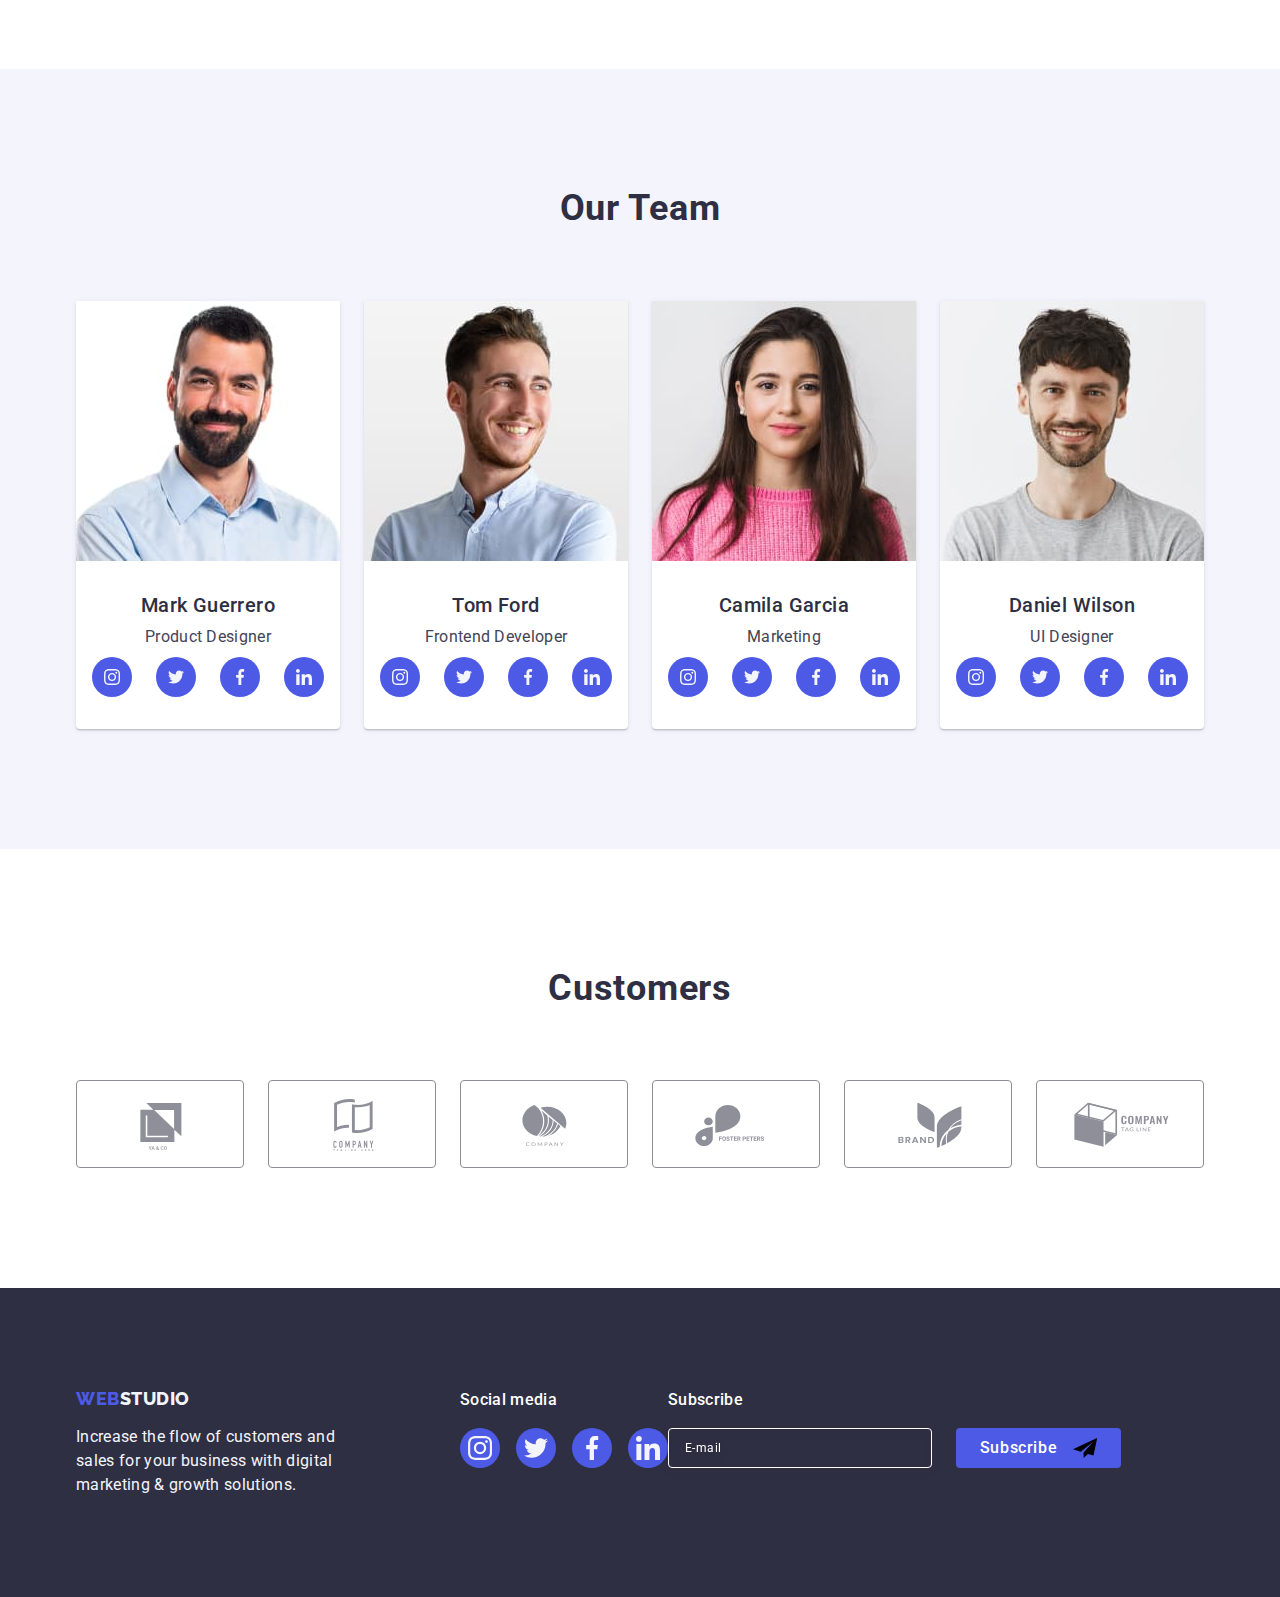
==== commit 9068f52e: "rw6" ====
--- a/index.html
+++ b/index.html
@@ -239,20 +239,6 @@
 <!-- footer -->
 <footer class="footer-sec">
 <div class="footer-container container">
-    <!-- footer form -->
-<div class="footer-form-container">
-    <p class="footer-form-txt">Subscribe</p>
-    <form class="footer-form">
-        <label for="subscribe" class="footer-form-label">
-            <input type="email" name="subscribe" id="subscribe" placeholder="E-mail" class="footer-form-label-input">
-        </label>
-        <button type="submit" class="sub-btn">Subscribe
-            <svg width="24" height="24" class="sub-btn-svg">
-                <use href="./images/icons.svg#icon-telegram"></use>
-            </svg>
-        </button>
-    </form>
-</div>
     <div class="footer-main">
     <a class="logo-web-foot link" href="./index.html">Web<span class="logo-stu-foot link">Studio</span></a>
     <p class="small-footer-text">Increase the flow of customers and sales for your business with digital marketing & growth solutions.</p>
@@ -281,6 +267,20 @@
             <use href="./images/icons.svg#icon-linkedin"></use>
         </svg></a></li></ul>
 </div>
+    <!-- footer form -->
+    <div class="footer-form-container">
+        <p class="footer-form-txt">Subscribe</p>
+        <form class="footer-form">
+            <label for="subscribe" class="footer-form-label">
+                <input type="email" name="subscribe" id="subscribe" placeholder="E-mail" class="footer-form-label-input">
+            </label>
+            <button type="submit" class="sub-btn">Subscribe
+                <svg width="24" height="24" class="sub-btn-svg">
+                    <use href="./images/icons.svg#icon-telegram"></use>
+                </svg>
+            </button>
+        </form>
+    </div>
 </div>
 </footer>
 <div class="backdrop is-hidden" data-modal>
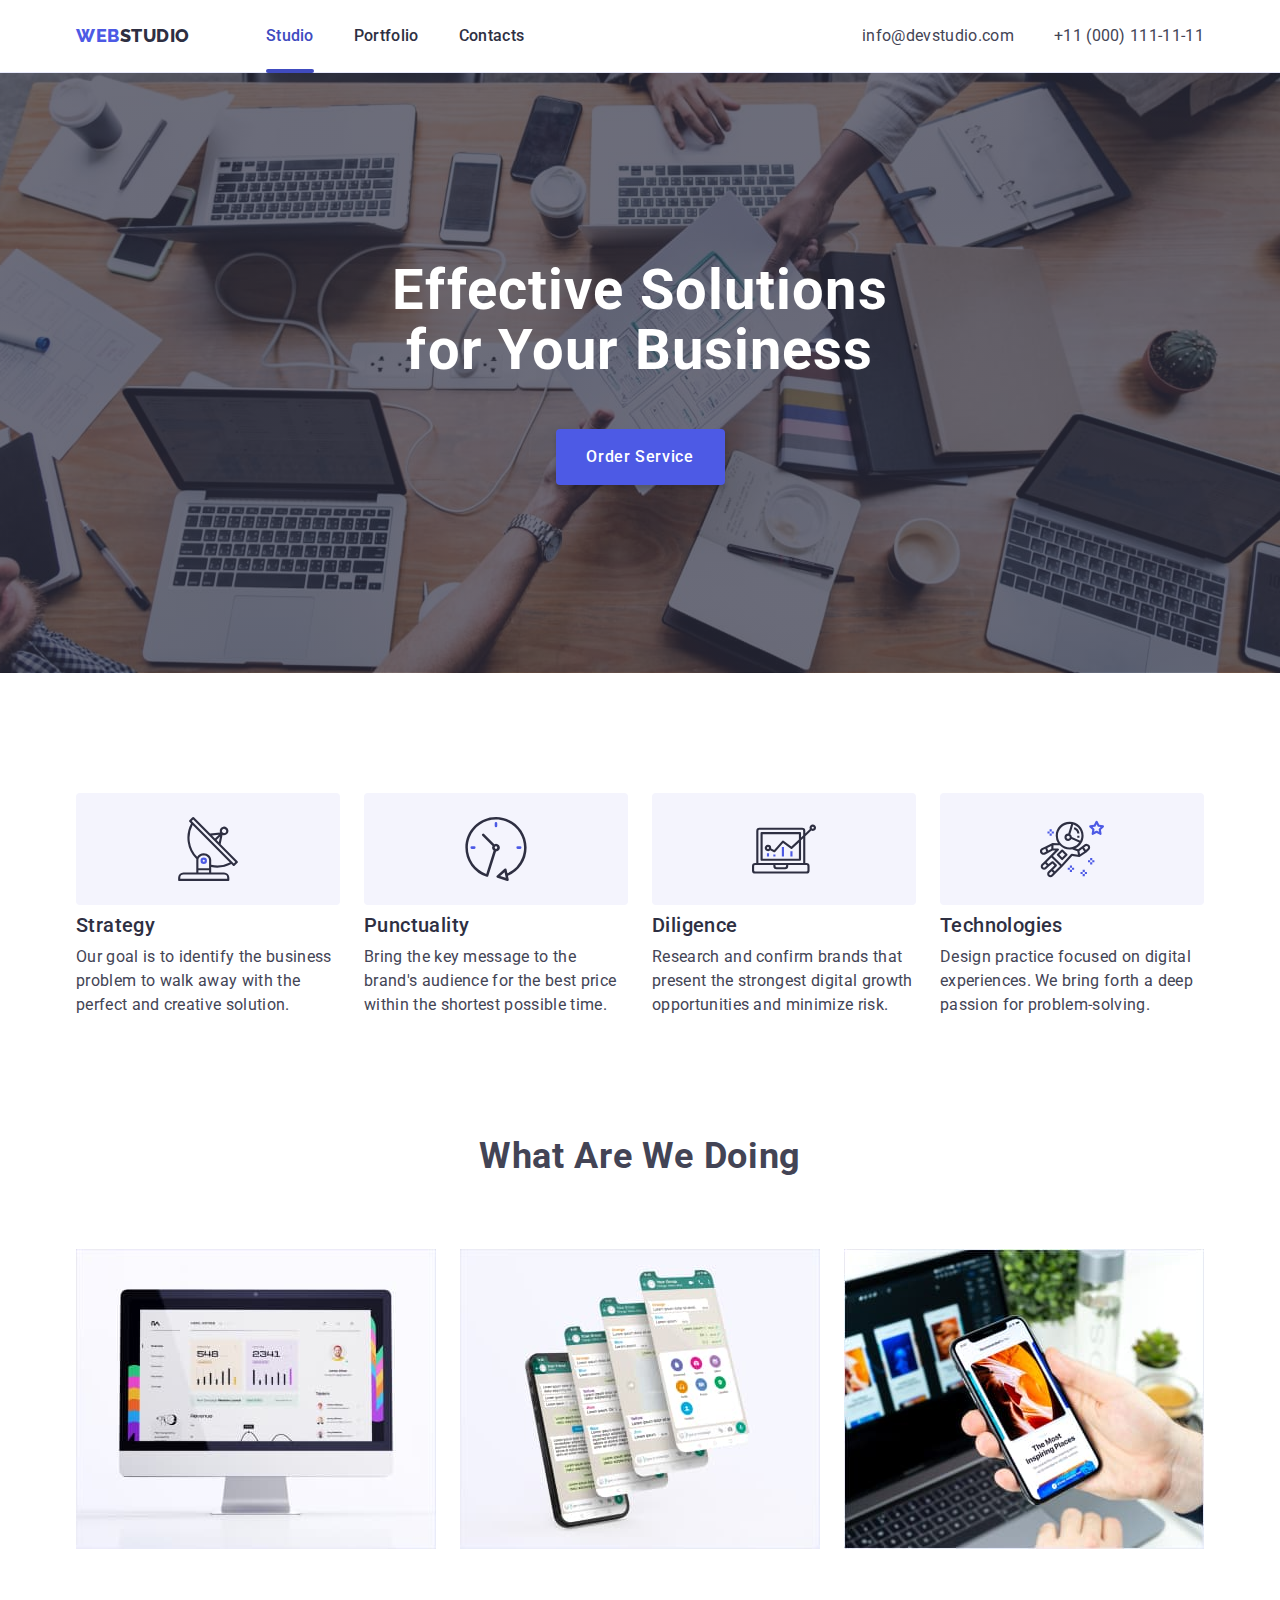
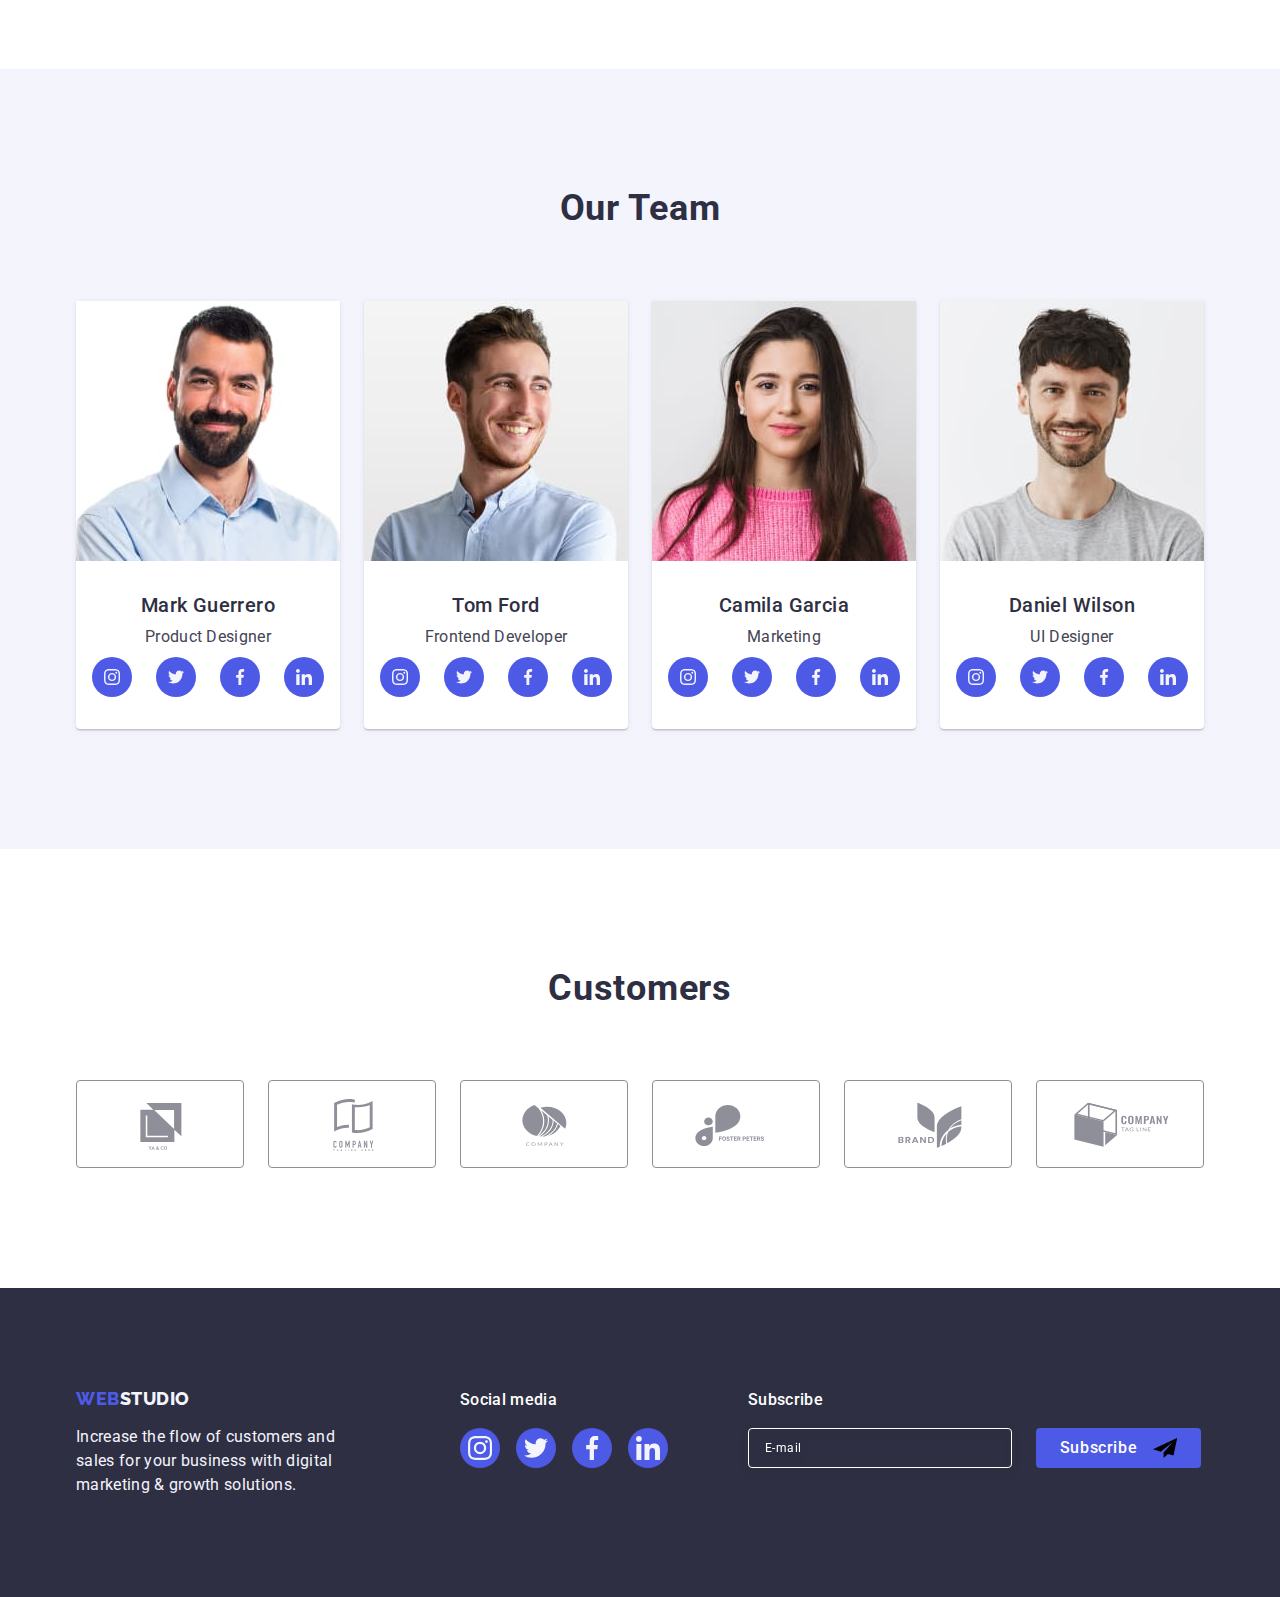
==== commit 83558bc8: "rw6" ====
--- a/index.html
+++ b/index.html
@@ -308,18 +308,18 @@
             <label class="modal-form-area">Phone
             </label>
         <div class="input-icon-container">
-            <input type="tel" name="Phone" class="modal-form-input" required pattern="[0-9]{3}-[0-9]{3}-[0-9]{2}-[0-9]{2}" title="xxx-xxx-xx-xx">
+            <input type="tel" name="Phone" id="phone" class="modal-form-input" required pattern="[0-9]{3}-[0-9]{3}-[0-9]{2}-[0-9]{2}" title="xxx-xxx-xx-xx">
             <svg class="modal-form-icon" width="18" height="24">
                 <use href="./images/icons.svg#icon-phone"></use>
             </svg>
         </div>
     </div>
         <!-- email form -->
-    <div class="input-icon-container">
+    <div class="modal-form-container">
             <label class="modal-form-area">Email
             </label>        
         <div class="input-icon-container">
-            <input type="email" name="Email" class="modal-form-input" required>
+            <input type="email" name="Email" id="email" class="modal-form-input" required>
             <svg class="modal-form-icon" width="18" height="24">
                 <use href="./images/icons.svg#icon-email"></use>
             </svg>
@@ -340,7 +340,7 @@
             <input type="checkbox" id="user-privacy" value="true" name="user-privacy" class="modal-form-input-pp visually-hidden">
             <label class="modal-form-area" for="user-privacy">
                 <span class="user-privacy-span">
-                    <svg class="modal-form-icon" width="10" height="8">
+                    <svg class="modal-form-icon-pp" width="10" height="8">
                         <use class="modal-form-check-icon" href="./images/icons.svg#icon-checkbox-click"></use>
                     </svg> 
                 </span>
--- a/css/styles.css
+++ b/css/styles.css
@@ -572,7 +572,7 @@
 }
 /* =================== footer form ===================*/
 .footer-form-container {
-
+    margin-left: 80px;
 }
 
 .footer-form-txt {
@@ -705,11 +705,14 @@
     left: 16px;
     top: 50%;
     transform: translateY(-50%);
-    left: 16px;
     color: #2E2F42;
     transition: fill 250ms cubic-bezier(0.4, 0, 0.2, 1);
 }
 
+.modal-form-icon-pp {
+    color: #2E2F42;
+    transition: fill 250ms cubic-bezier(0.4, 0, 0.2, 1);
+}
 
 .modal-close-btn {
     position: absolute;
@@ -785,14 +788,11 @@
 .modal-form-input:focus {
     border-color: #4D5AE5;
 }
-/* =======При фокусі на input,
- у svg у класі заданий стиль fill: #4D5AE5;
-  для зміни кольору іконки при кліку на input
-   (для цього потрібно прибрати властивість fill у спрайті для іконки)======= */
-
-   .modal-form-input:focus .modal-form-icon{
+
+.modal-form-input:focus + .modal-form-icon {
     fill: #4D5AE5;
 }
+
 
 .modal-title-txt {
     font-weight: 500;
@@ -831,7 +831,7 @@
 
 .btn-modal-send:hover,
 .btn-modal-send:focus {
-
+    background-color: #404BBF;
 }
 
 .modal-comment {
@@ -858,7 +858,8 @@
     margin-bottom: 24px;
 }
 
-.modal-form-input-pp:checked + .modal-form-area {
+
+.modal-form-input-pp:checked + .modal-form-area > .user-privacy-span {
     background-color:#404bbf;
     border: none;
     fill:#ffffff;
